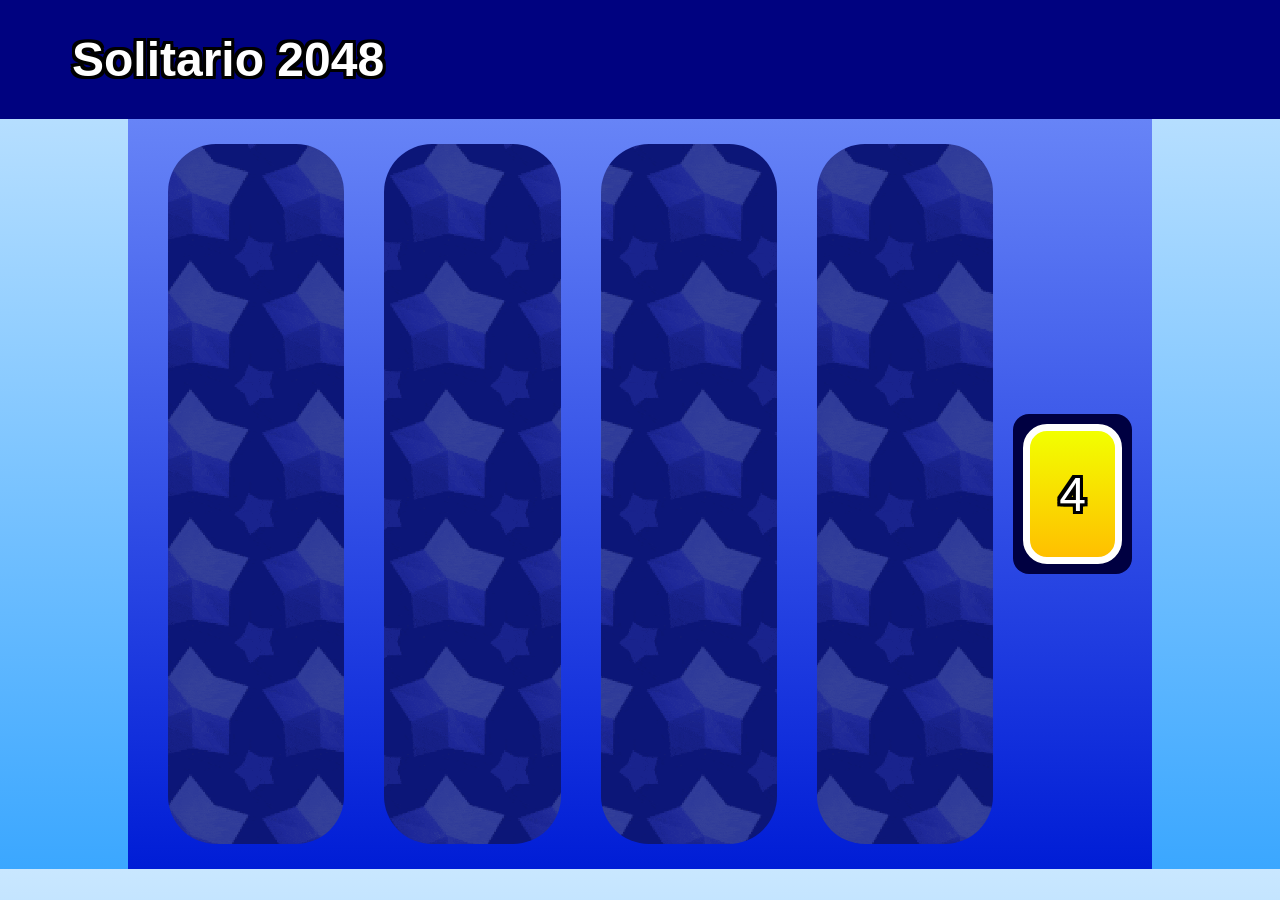
==== Game.html @ 028e259c "Primera version base" ====
<!DOCTYPE html>
<html lang="es">
<head>
    <meta charset="UTF-8">
    <title>Solitario 2048 :p</title>
    <link rel="stylesheet" href="./pageStyle.css">
</head>
<body>

    <div class="Pagebuffer">
        <h1>Solitario 2048</h1>
    </div>
    <div class="RowsContainer">
        <div class="cardRows">
        </div>
        <div class="cardRows">
        </div>
        <div class="cardRows">
        </div>
        <div class="cardRows">
        </div>
        <div class="CardAvailable"> </div>
    </div>
<script type="text/javascript" src="gameLogicScript.js"></script>
</body>
</html>
---- pageStyle.css ----
:root {
        --color-bufer:rgb(0, 2, 128);
        --color-options:linear-gradient(to bottom, #6784f7, #001dd6);;
        --color-boton:rgb(64, 124, 244);
        --color-cardBorder: rgb(255, 255, 255);
        --color-cardshadow: rgb(0, 0, 0);
        --color-CardAvailable: rgb(0, 0, 65);
        --color-card-default: linear-gradient(to bottom, #d6d6d6, #34465c);
        --color-card-2: linear-gradient(to bottom, #d6d6d6, #535353);
        --color-card-4: linear-gradient(to bottom, #f2ff00, #ffbf00);
        --color-card-8: linear-gradient(to bottom, #ff9900, #ff5500);
        --color-card-16: linear-gradient(to bottom, #ff0808, #ff0080);
        --color-card-32: linear-gradient(to bottom, #ff00bf, #a700c4);
        --color-card-64: linear-gradient(to bottom, #6f00ff, #0c0076);
        --color-card-128: linear-gradient(to bottom, #00d9ff, #0091ea);
        --color-card-256: linear-gradient(to bottom, #00ff2f, #00eaa4);
        --color-card-512: linear-gradient(to bottom, #3c884b, #033300);
        --color-card-1024: linear-gradient(to bottom, #604e37, #331500);
        --color-card-2048: linear-gradient(to bottom, #f9c1f4, #46c4ff);
    }


body {
    font-family: Arial, sans-serif;
    background: linear-gradient(to bottom, #c9e7ff, #3ba7ff);
    transition: background-color 0.4s, color 0.4s;
    /* orden interno */
    margin: 0; 
    /* orden de los hijos */
    display: flex;
    flex-direction: column; 
    align-items: center; 

    
}

.dark-mode {
        background: linear-gradient(to bottom, #3f46ac,#00244f);
        color: #ffffff;
        --color-bufer:rgb(0, 2, 62);
        --color-options:rgb(43, 61, 142);
        --color-boton:rgb(186, 199, 255);
        --color-cardBorder: rgb(17, 17, 17);
        --color-cardshadow: rgb(255, 255, 255);
        --color-CardAvailable: rgb(0, 2, 62);
        --color-card-default: linear-gradient(to bottom, #d6d6d6, #34465c);
        --color-card-2: linear-gradient(to bottom, #d6d6d6, #535353);
        --color-card-4: linear-gradient(to bottom, #f2ff00, #ffbf00);
        --color-card-8: linear-gradient(to bottom, #ff9900, #ff5500);
        --color-card-16: linear-gradient(to bottom, #ff0808, #ff0080);
        --color-card-32: linear-gradient(to bottom, #ff00bf, #a700c4);
        --color-card-64: linear-gradient(to bottom, #6f00ff, #0c0076);
        --color-card-128: linear-gradient(to bottom, #00d9ff, #0091ea);
        --color-card-256: linear-gradient(to bottom, #00ff2f, #00eaa4);
        --color-card-512: linear-gradient(to bottom, #145120, #033300);
        --color-card-1024: linear-gradient(to bottom, #4e462e, #331500);
        --color-card-2048: linear-gradient(to bottom, #f9c1f4, #46c4ff);
    }

.Pagebuffer{
    width: 100%; /* Tamaño base del padre */
    top:0px;background-color:var(--color-bufer);
    /* letras internas */
    padding-left: 3em;
    font-family: 'Impact', sans-serif;
    font-size: 1.5em;
    color: var(--color-cardBorder);
    text-shadow:
        -3px -3px 0 var(--color-cardshadow),  3px -3px 0 var(--color-cardshadow), -3px 3px 0 var(--color-cardshadow), 3px 3px 0 var(--color-cardshadow),
        -3px  0px 0 var(--color-cardshadow),  3px  0px 0 var(--color-cardshadow),  0px 3px 0 var(--color-cardshadow), 0px -3px 0 var(--color-cardshadow);
    /* orden de los hijos */
    flex-direction: column;
    box-sizing: border-box; 
}

.OptionsBar{
    height: 2.5em;
    width: 100%; /* Tamaño base teniendo en cuenta el padding el padre */
    background-color:var(--color-options);
    color: rgb(0, 0, 0);
    /* orden de los hijos */
    display: flex;
    flex-direction: row; 
    justify-content: space-around; 
    align-items: flex-start;       
    gap: 10px;                     
    box-sizing: border-box; 
    margin-top:15px;

}

.Button{
    /* Forma */
    height: 2.5em;
    width: 20%;
    background-color:var(--color-boton);
    color: rgb(0, 0, 0);
    border-style: double;
    border-width: 0.5em;
    border-color: rgb(0, 36, 79);
    /* orden */
    display: flex;
    align-items: center;
    justify-content: center;
    box-sizing: border-box; 
    
}

.Button:hover{
    /* Forma */
    color: rgb(0, 0, 0);
    background-color: rgb(175, 238, 255);
}

.RowsContainer{
    /* Forma */
    width: 80%;
    height: 750px;
    padding: 20px;
    background:var(--color-options);
    /* orden */
    text-align: center;
    box-sizing: border-box; 
    /* orden de los hijos */
    display: flex;
    flex-direction: row;
    align-items: center; 
    box-sizing: border-box;
}

.cardRows{
    /* Forma */
    width: 20%;
    height: 700px;
    background-image: url('Tennas-Background.gif');
    background-size: cover; /* Ajusta la imagen al tamaño de la pantalla */
    background-size:  10%;
    background-repeat: round;  /*queda tipo mosaico */
    background-attachment: fixed; /* Mantiene la imagen fija al hacer scroll */
    border-radius: 3em;
    /* orden */
    margin: 20px;
    text-align: center;
    box-sizing: border-box; 
    /* orden de los hijos */
    display: flex;
    flex-direction: column;
    align-items: center; 
    box-sizing: border-box;
}

.CardAvailable{
    /* Forma */
    width: 119px;
    height: 160px;
    padding: 10px;
    border-radius: 1em;
    background-color:var(--color-CardAvailable);
    /* orden */
    box-sizing: border-box; 
    /* orden de los hijos */
    display: flex;
    flex-direction: row-reverse;
    align-items: center; 
    box-sizing: border-box;
}


.MovableCard{
    /* Forma */
    width: 99px;
    height: 140px;
    /* Color */
    background: var(--color-card-default);
    border: 0.15em solid var(--color-cardBorder);
    border-radius: 0.5em;
    /* Letra */
    font-family: 'Impact', sans-serif;
    font-size: 3em;
    color: var(--color-cardBorder);
    text-shadow:
        -3px -3px 0 var(--color-cardshadow),  3px -3px 0 var(--color-cardshadow), -3px 3px 0 var(--color-cardshadow), 3px 3px 0 var(--color-cardshadow),
        -3px  0px 0 var(--color-cardshadow),  3px  0px 0 var(--color-cardshadow),  0px 3px 0 var(--color-cardshadow), 0px -3px 0 var(--color-cardshadow);
    /* orden */
    box-sizing: border-box; 
    /* orden de los hijos */
    display: flex;
    align-items: center; 
    justify-content: center;
    box-sizing: border-box;
    /* Propiedades para deslizar */
    cursor: grab;
    
}
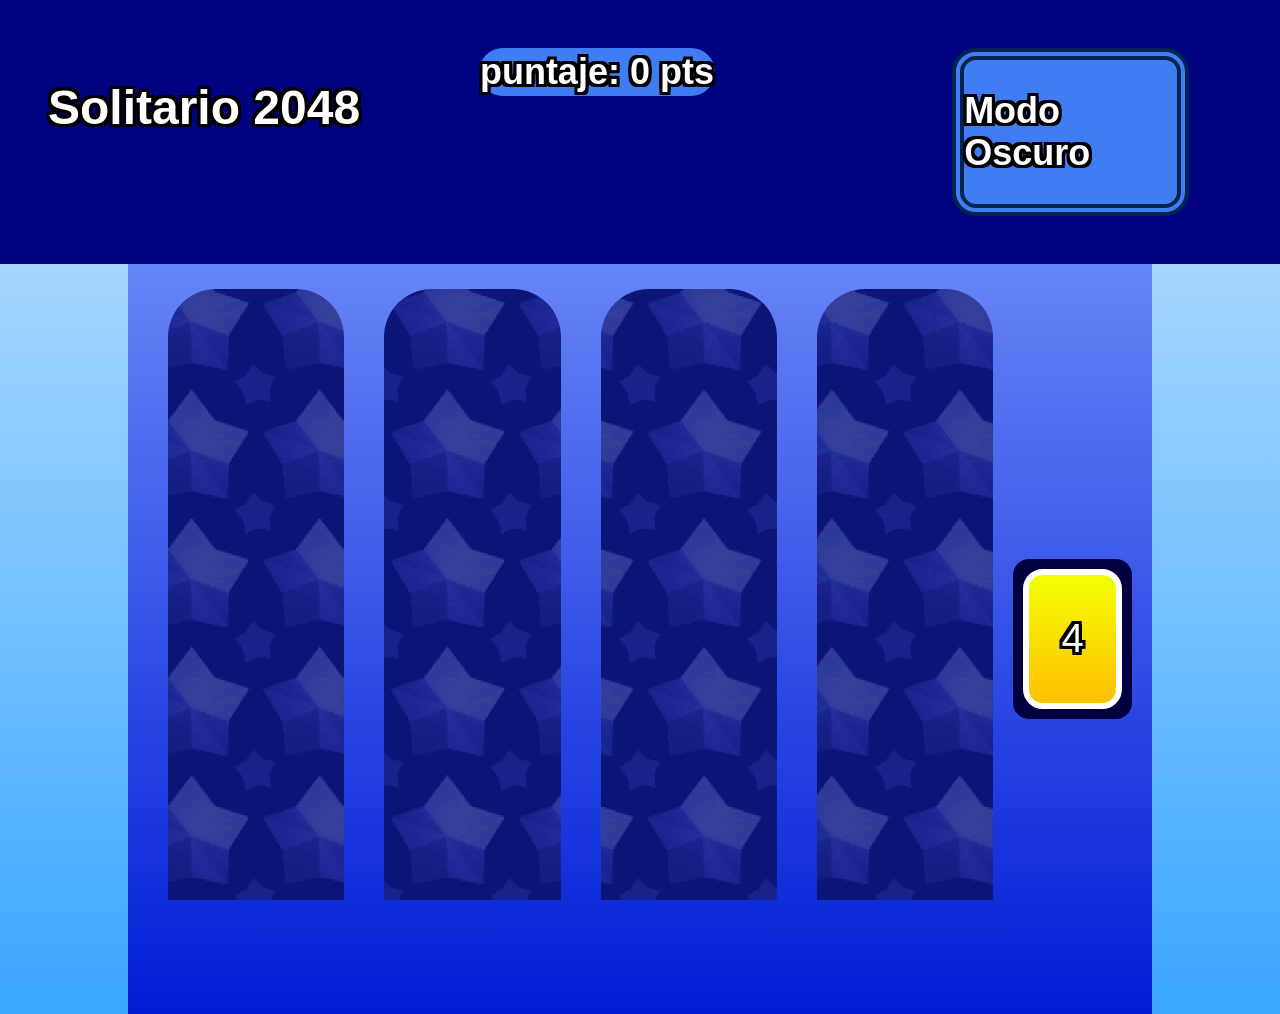
==== commit 28941280: "Ver. 1.0" ====
--- a/Game.html
+++ b/Game.html
@@ -6,9 +6,15 @@
     <link rel="stylesheet" href="./pageStyle.css">
 </head>
 <body>
-
     <div class="Pagebuffer">
         <h1>Solitario 2048</h1>
+        <div id="puntaje">
+            <h2>puntaje: 0 pts</h2>
+        </div>
+        
+        <div class="modeButton" id="darkSkin">
+            <h2>Modo Oscuro</h2>
+        </div>
     </div>
     <div class="RowsContainer">
         <div class="cardRows">
--- a/pageStyle.css
+++ b/pageStyle.css
@@ -1,6 +1,6 @@
     :root {
         --color-bufer:rgb(0, 2, 128);
-        --color-options:linear-gradient(to bottom, #6784f7, #001dd6);;
+        --color-options:linear-gradient(to bottom, #6784f7, #001dd6);
         --color-boton:rgb(64, 124, 244);
         --color-cardBorder: rgb(255, 255, 255);
         --color-cardshadow: rgb(0, 0, 0);
@@ -14,7 +14,7 @@
         --color-card-64: linear-gradient(to bottom, #6f00ff, #0c0076);
         --color-card-128: linear-gradient(to bottom, #00d9ff, #0091ea);
         --color-card-256: linear-gradient(to bottom, #00ff2f, #00eaa4);
-        --color-card-512: linear-gradient(to bottom, #3c884b, #033300);
+        --color-card-512: linear-gradient(to bottom, #3e8e3e, #033300);
         --color-card-1024: linear-gradient(to bottom, #604e37, #331500);
         --color-card-2048: linear-gradient(to bottom, #f9c1f4, #46c4ff);
     }
@@ -38,11 +38,12 @@
         background: linear-gradient(to bottom, #3f46ac,#00244f);
         color: #ffffff;
         --color-bufer:rgb(0, 2, 62);
-        --color-options:rgb(43, 61, 142);
-        --color-boton:rgb(186, 199, 255);
-        --color-cardBorder: rgb(17, 17, 17);
-        --color-cardshadow: rgb(255, 255, 255);
-        --color-CardAvailable: rgb(0, 2, 62);
+        --color-options:linear-gradient(to bottom, #6784f7, #000c5b);
+        --color-boton:rgb(0, 0, 0);
+        --color-cardBorder: rgb(0, 0, 0);
+        /* Este está asi para que las letras no queden raras*/
+        --color-cardshadow: ---;
+        --color-CardAvailable: rgb(49, 174, 252);
         --color-card-default: linear-gradient(to bottom, #d6d6d6, #34465c);
         --color-card-2: linear-gradient(to bottom, #d6d6d6, #535353);
         --color-card-4: linear-gradient(to bottom, #f2ff00, #ffbf00);
@@ -52,8 +53,8 @@
         --color-card-64: linear-gradient(to bottom, #6f00ff, #0c0076);
         --color-card-128: linear-gradient(to bottom, #00d9ff, #0091ea);
         --color-card-256: linear-gradient(to bottom, #00ff2f, #00eaa4);
-        --color-card-512: linear-gradient(to bottom, #145120, #033300);
-        --color-card-1024: linear-gradient(to bottom, #4e462e, #331500);
+        --color-card-512: linear-gradient(to bottom, #3e8e3e, #033300);
+        --color-card-1024: linear-gradient(to bottom, #807860, #331500);
         --color-card-2048: linear-gradient(to bottom, #f9c1f4, #46c4ff);
     }
 
@@ -61,15 +62,16 @@
     width: 100%; /* Tamaño base del padre */
     top:0px;background-color:var(--color-bufer);
     /* letras internas */
-    padding-left: 3em;
+    padding: 2em;
     font-family: 'Impact', sans-serif;
     font-size: 1.5em;
-    color: var(--color-cardBorder);
+    color: #ffffff;
     text-shadow:
-        -3px -3px 0 var(--color-cardshadow),  3px -3px 0 var(--color-cardshadow), -3px 3px 0 var(--color-cardshadow), 3px 3px 0 var(--color-cardshadow),
-        -3px  0px 0 var(--color-cardshadow),  3px  0px 0 var(--color-cardshadow),  0px 3px 0 var(--color-cardshadow), 0px -3px 0 var(--color-cardshadow);
-    /* orden de los hijos */
-    flex-direction: column;
+        -3px -3px 0 rgb(0, 0, 0),  3px -3px 0 rgb(0, 0, 0), -3px 3px 0 rgb(0, 0, 0), 3px 3px 0 rgb(0, 0, 0),
+        -3px  0px 0 rgb(0, 0, 0),  3px  0px 0 rgb(0, 0, 0),  0px 3px 0 rgb(0, 0, 0), 0px -3px 0 rgb(0, 0, 0);
+    /* orden de los hijos */
+    display: flex;
+    flex-direction: row;
     box-sizing: border-box; 
 }
 
@@ -89,6 +91,22 @@
 
 }
 
+#puntaje{
+    /* Forma */
+    height: 2em;
+    width: 20%;
+    font-size: 1em;
+    background-color:var(--color-boton);
+    border-radius: 1em;
+    /* orden */
+    margin-left: 10%;
+    display: flex;
+    align-items: center;
+    justify-content: center;
+    box-sizing: border-box; 
+    
+}
+
 .Button{
     /* Forma */
     height: 2.5em;
@@ -111,7 +129,45 @@
     color: rgb(0, 0, 0);
     background-color: rgb(175, 238, 255);
 }
-
+.modeButton{
+    /* Forma */
+    height: 20%;
+    width: 20%;
+    font-size: 1em;
+    background-color:var(--color-boton);
+    border: 0.5em double;
+    border-radius: 1em;
+    border-color: rgb(0, 36, 79);
+    /* orden */
+    margin-left: 20%;
+    display: flex;
+    align-items: center;
+    justify-content: center;
+    box-sizing: border-box; 
+    
+}
+
+.modeButton:hover{
+    /* Forma */
+    height: 20%;
+    width: 20%;
+    font-size: 1em;
+    background-color:rgb(0, 0, 0);
+    border: 0.5em double;
+    border-radius: 1em;
+    border-color: rgb(105, 248, 255);
+    color: rgb(0, 0, 0);
+    text-shadow:
+        -3px -3px 0 rgb(105, 248, 255),  3px -3px 0 rgb(105, 248, 255), -3px 3px 0 rgb(105, 248, 255), 3px 3px 0 rgb(105, 248, 255),
+        -3px  0px 0 rgb(105, 248, 255),  3px  0px 0 rgb(105, 248, 255),  0px 3px 0 rgb(105, 248, 255), 0px -3px 0 rgb(105, 248, 255);
+    /* orden */
+    margin-left: 20%;
+    display: flex;
+    align-items: center;
+    justify-content: center;
+    box-sizing: border-box; 
+    
+}
 .RowsContainer{
     /* Forma */
     width: 80%;
@@ -176,7 +232,7 @@
     border-radius: 0.5em;
     /* Letra */
     font-family: 'Impact', sans-serif;
-    font-size: 3em;
+    font-size: 2.5em;
     color: var(--color-cardBorder);
     text-shadow:
         -3px -3px 0 var(--color-cardshadow),  3px -3px 0 var(--color-cardshadow), -3px 3px 0 var(--color-cardshadow), 3px 3px 0 var(--color-cardshadow),
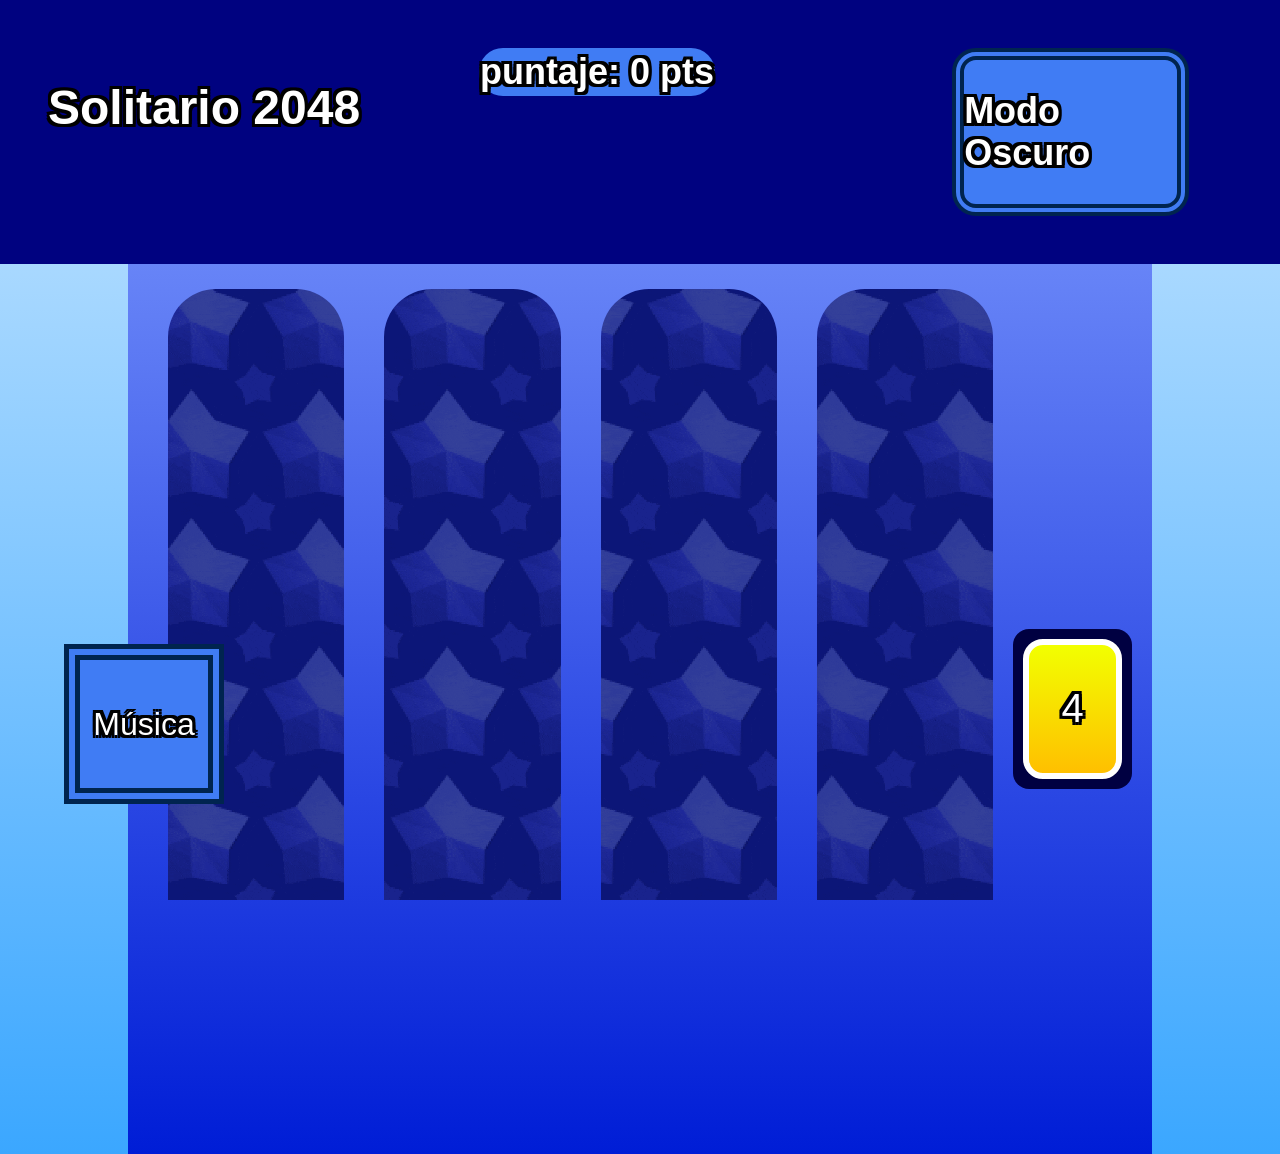
==== commit 3df12427: "Ver 1.2" ====
--- a/Game.html
+++ b/Game.html
@@ -6,6 +6,7 @@
     <link rel="stylesheet" href="./pageStyle.css">
 </head>
 <body>
+    <div class="Button">Música</div>
     <div class="Pagebuffer">
         <h1>Solitario 2048</h1>
         <div id="puntaje">
@@ -27,6 +28,6 @@
         </div>
         <div class="CardAvailable"> </div>
     </div>
-<script type="text/javascript" src="gameLogicScript.js"></script>
+    <script type="text/javascript" src="gameLogicScript.js"></script>
 </body>
 </html>
--- a/pageStyle.css
+++ b/pageStyle.css
@@ -108,15 +108,23 @@
 }
 
 .Button{
-    /* Forma */
-    height: 2.5em;
-    width: 20%;
-    background-color:var(--color-boton);
-    color: rgb(0, 0, 0);
+    font-family: 'Impact', sans-serif;
+    font-size: 2em;
+    color: #ffffff;
+    text-shadow:
+        -3px -3px 0 rgb(0, 0, 0),  3px -3px 0 rgb(0, 0, 0), -3px 3px 0 rgb(0, 0, 0), 3px 3px 0 rgb(0, 0, 0),
+        -3px  0px 0 rgb(0, 0, 0),  3px  0px 0 rgb(0, 0, 0),  0px 3px 0 rgb(0, 0, 0), 0px -3px 0 rgb(0, 0, 0);
+    /* Forma */
+    height: 5em;
+    width: 5em;
+    background-color:var(--color-boton);
     border-style: double;
     border-width: 0.5em;
     border-color: rgb(0, 36, 79);
     /* orden */
+    position: fixed;
+    bottom: 3em;
+    left:2em;
     display: flex;
     align-items: center;
     justify-content: center;
@@ -126,7 +134,7 @@
 
 .Button:hover{
     /* Forma */
-    color: rgb(0, 0, 0);
+    color: rgb(167, 244, 244);
     background-color: rgb(175, 238, 255);
 }
 .modeButton{
@@ -171,7 +179,7 @@
 .RowsContainer{
     /* Forma */
     width: 80%;
-    height: 750px;
+    height: 890px;
     padding: 20px;
     background:var(--color-options);
     /* orden */
@@ -187,7 +195,7 @@
 .cardRows{
     /* Forma */
     width: 20%;
-    height: 700px;
+    height: 840px;
     background-image: url('Tennas-Background.gif');
     background-size: cover; /* Ajusta la imagen al tamaño de la pantalla */
     background-size:  10%;
@@ -247,4 +255,30 @@
     /* Propiedades para deslizar */
     cursor: grab;
     
+}
+
+#gameover{
+    /* letras internas */
+    padding: 0em;
+    font-family: 'Impact', sans-serif;
+    font-size: 5em;
+    color: #ffffff;
+    text-shadow:
+        -3px -3px 0 rgb(0, 0, 0),  3px -3px 0 rgb(0, 0, 0), -3px 3px 0 rgb(0, 0, 0), 3px 3px 0 rgb(0, 0, 0),
+        -3px  0px 0 rgb(0, 0, 0),  3px  0px 0 rgb(0, 0, 0),  0px 3px 0 rgb(0, 0, 0), 0px -3px 0 rgb(0, 0, 0);
+    /* Forma */
+    height: 50%;
+    width: 100%;
+    background-color:var(--color-boton);
+    border: 0.5em double;
+    border-radius: 1em;
+    border-color: rgb(0, 64, 142);
+    /* orden */
+    position: fixed;
+    top: 3em;
+    left:0em;
+    display: flex;
+    align-items: center;
+    justify-content: center;
+    box-sizing: border-box; 
 }
